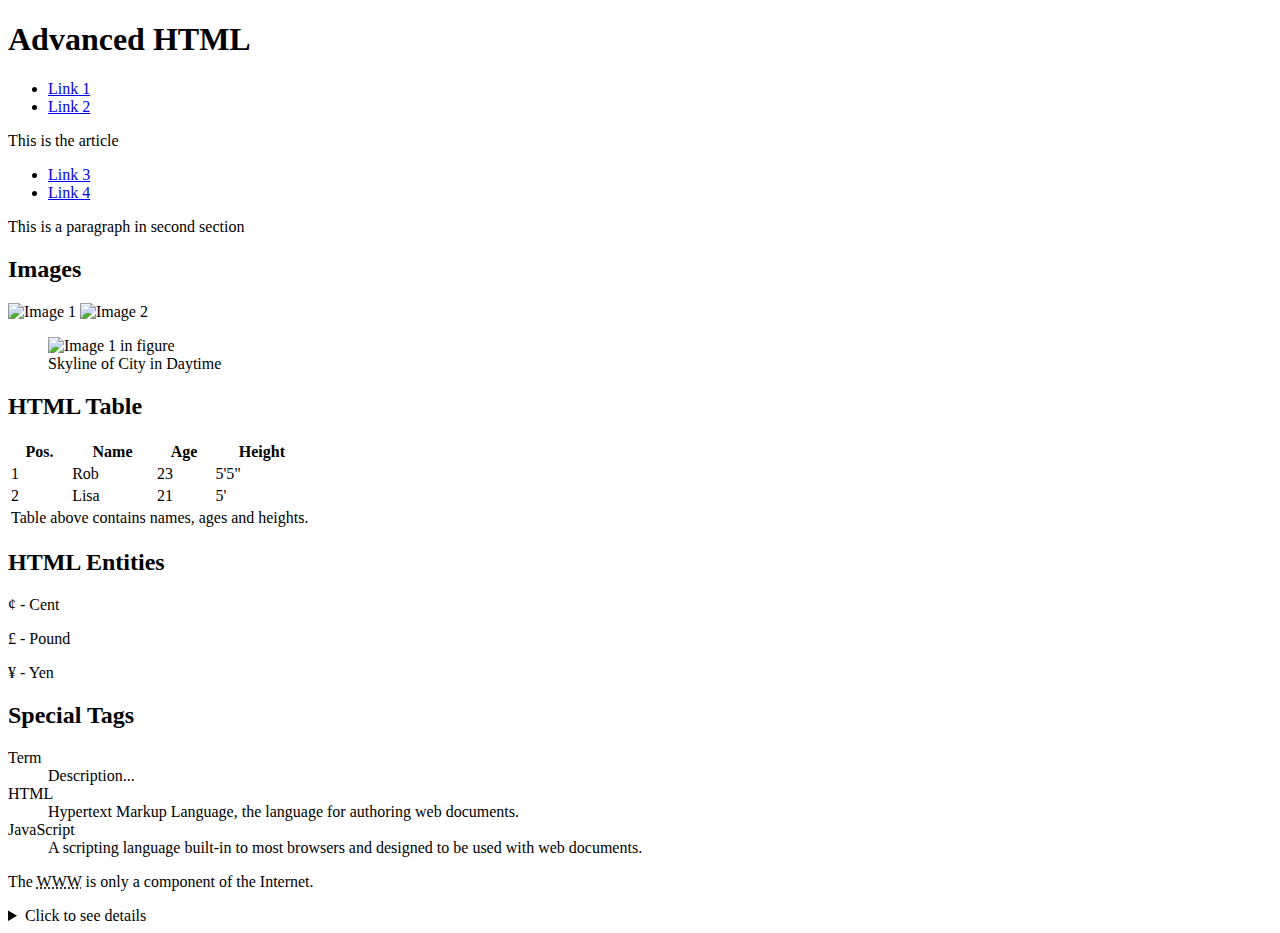
==== lib2024/qa/index.html @ 6d0e65f4 "Create index.html" ====
<!DOCTYPE html>
<html>
<head>
	<title>Advanced HTML</title>
	<!-- meta keywords is considered the most important tag for SEO  -->
	<meta name="keywords" content="HTML, HTML5, Advanced HTML, New Tags, Special Tags">
</head>
<body>
	<!-- id is an atrribute of an element for its unique identifcation -->
	<header id="header">
		<h1>Advanced HTML</h1>
		<!--  id="main-navigation" is used to identfity this nav element as main-navigation -->
		<nav id="main-navigation" class="navigation">
			<ul>
				<!-- class attribute is used to identify elements as a group -->
				<!-- Id can only exist for one element which means same id cannot be repeated on the same HTML page -->
				<!-- class can be attached to multiple elements and therefore can be used more than once on a HTML page -->
				<li id="main-li-1" class="main-li">
					<a href="https://google.com" title="google">Link 1</a>
				</li>
				<li id="main-li-2" class="main-li">
					<a href="https://lynda.com" title="lynda">Link 2</a>
				</li>
			</ul>
		</nav>
	</header>
	
	<main id="main">
		<section id="main-section-1" class="main-section">
			<article>
				<div>
					<p>This is the article</p>
				</div>
			</article>
			<aside>
				<!-- this is identified as secodnary navigation -->
				<nav id="sub-navigation" class="navigation">
					<ul>
						<li>
							<a href="https://google.com" title="google">Link 3</a>
						</li>
						<li>
							<a href="https://lynda.com" title="lynda">Link 4</a>
						</li>
					</ul>
				</nav>
			</aside>
		</section>
		<!-- ids and classes cannot have spaces i.e. 
			id="main section 2" is incorrect 
			therefore id must be connected by "-" main-section-1

			one element can only have one id
		 -->
		 <!-- one elment can have multiple classes -->
		 <!-- different classes are separated by a space 
			Example: class="main-section container section green-text"
		  -->
		<section id="main-section-2" class="main-section">
			<article>
				<p>This is a paragraph in second section</p>
			</article>
		</section>

		<section id="images" class="main-section">
			<h2>Images</h2>
			<article>
				<!--  img tag is used to create image on a document-->
				<!-- src is the attribute of img element that is used to specificy the location of the image that you want to render on the page -->
				<!-- "img" is a direct sibling folder of index.html   -->
				<!-- To access the content of "img" folder we use "/" -->
				<!-- to specify the image we use "image-1" (name of the image file) -->
				<!-- .jpg represents the extention or file type of that image -->
				<!-- width attribute is used to specify the width of your rendered image, 300 means 300 pixels of the screen -->
				<!-- height attribute is used to specifiy the height of youur rendered image. 200 menas 200 pixels of the screen -->
				<!-- img is an example of inline element -->
				<img src="img/image-1.jpg" alt="Image 1" width="300"  height="200">
				<!-- alt attribute is used to specify the alternative text for an image -->
				<!-- This is specifcially used for Screen Readers, SEO, and in case the image is broken -->
				<!-- Note: alt attribute is required for valid html -->
				<img src="img/image---2.jpg" alt="Image 2" width="600" height="400">

				<!-- figure is an semantic tag used to display images -->
				<!-- figure has figcaption child which is used to give proper captions to images -->
				<figure>
					<img src="img/image-1.jpg" alt="Image 1 in figure" width="400" height="350">
					<figcaption>Skyline of City in Daytime</figcaption>
				</figure>
			</article>
		</section>

		 <section id="table-section" class="main-section">
		 			<h2>HTML Table</h2>
                <!-- table tag is used to create tables on the pages. This tag is becoming un-popular due to the issues with responsive design-->
                <table>
                    <!-- thead tag defines the heading of the table -->
                    <thead>
                        <!-- tr is the table row tag. We add one tr for each row.-->
                        <tr>
                            <!-- th tag is used in used in thead tag to define heading of a column in a table -->
                            <th>Pos.</th>
                            <th>Name</th>
                            <th>Age</th>
                            <th>Height</th>
                        </tr>
                    </thead>
                    <!-- tbody tag is for defining the body of the table all the content rows are contained in tbody -->
                    <tbody>
                        <!-- Same as in thead a tr tag is used to define a table row-->
                        <tr>
                            <!-- td tags are used for adding content to the columns -->
                            <td>1</td>
                            <td>Rob</td>
                            <td>23</td>
                            <td>5'5"</td>
                        </tr>
                        <!-- We can have multiple rows of content in the body-->
                        <tr>
                            <!-- The number of td remains the same as number of columns -->
                            <td >2</td>
                            <td>Lisa</td>
                            <td>21</td>
                            <td>5'</td>
                        </tr>
                    </tbody>
                    <!-- tfoot is used to add extra information about the table and is of least importance -->
                    <tfoot>
                        <tr>
                            <!-- 
                            colspan is used to change the width of a column and making it expand multiple columns 
                            Example below will make the single column cell td to expand and take over 2 columns space
                            -->
                            <td colspan="4">
                                Table above contains names, ages and heights.
                            </td>
                        </tr>
                    </tfoot>
                </table>
            </section>

            <section>
            	<h2>HTML Entities</h2>
            	<article>
            		<p>&#162; -	Cent </p>
            		<p>&#163; - Pound</p>
            		<p>&yen; - Yen</p>
            	</article>
            </section>

            <section id="special-tags" class="main-section">
            	<h2>Special Tags</h2>
            	<article id="st-dl" class="special-tag">
            		<!-- <dl> tag is used to create description list -->
            		<dl> 
            			<!-- dt is for the Term  -->
            			<dt>Term</dt> 
            			<!-- dd is for the description -->
            			<dd>Description...</dd> 
    					<dt>HTML</dt> 
    					<dd>Hypertext Markup Language, the language for authoring web documents.</dd> 
    					<dt> JavaScript</dt> 
    					<dd>A scripting language built-in to most browsers and designed to be used with web documents.</dd> 
    				</dl>
            	</article>
            	<article id="st-abbr" class="special-tag">
            		<!--  <abbr > tag is used for indicating an ABBREVATION -->
            		<p>The <abbr  title="World Wide Web">WWW</abbr > is only a component of the Internet.</p>
            	</article>

            	<article class="special-tag" id="details">
            		<!-- The <details> tag contains additional details, that the user can open and view.  -->
            		<!-- The <details> tag comes in pairs, the content is written between the opening (<details>) and the closing (</details>) tags. -->
					<details> 
				       <summary>Click to see details</summary>
				       <p>Detailed information is here.</p>
					</details>
				</article>

            </section>
	</main>
	<footer id="footer">
		
	</footer>
</body>
</html>
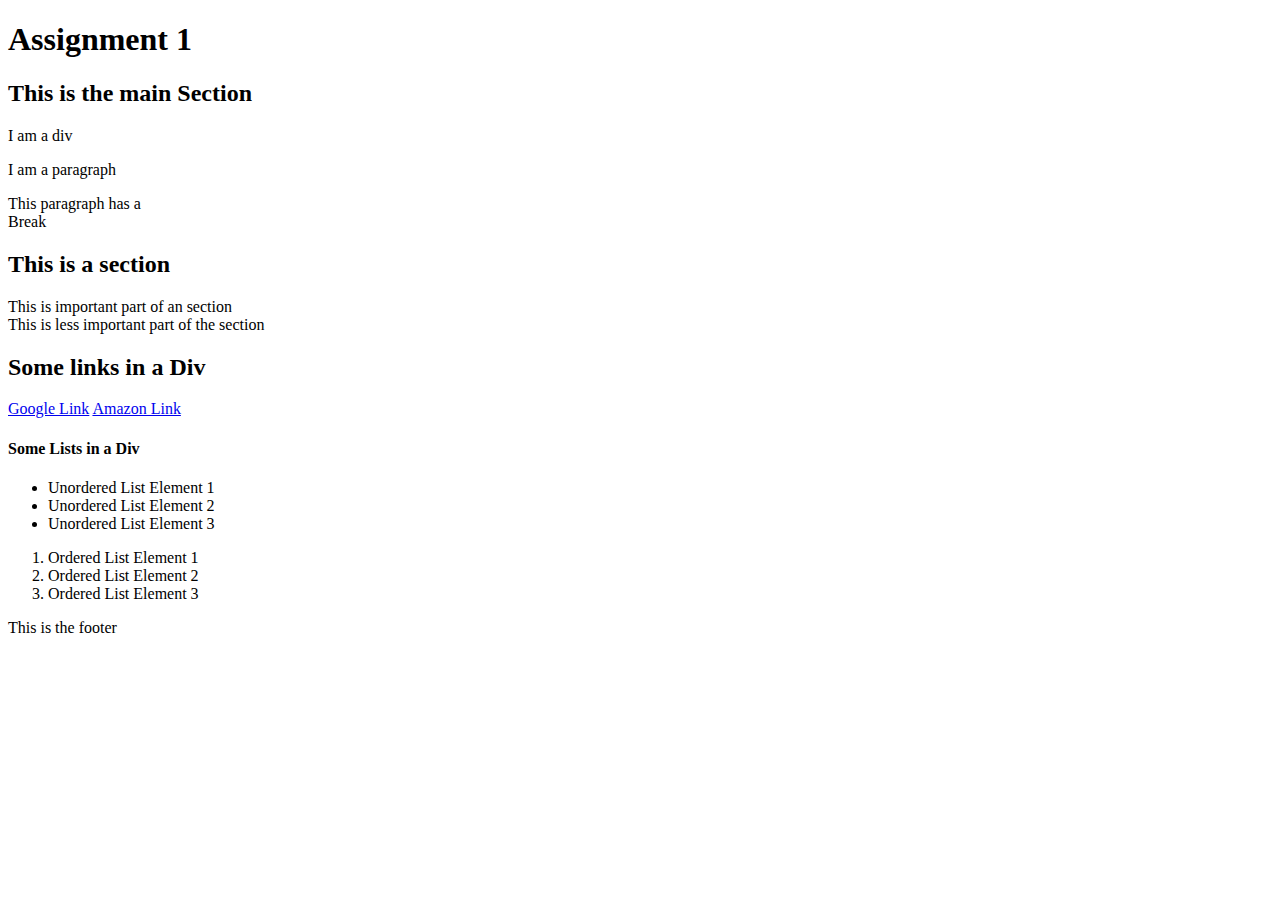
==== commit 50b32891: "Update index.html" ====
--- a/lib2024/qa/index.html
+++ b/lib2024/qa/index.html
@@ -1,185 +1,68 @@
 <!DOCTYPE html>
 <html>
 <head>
-	<title>Advanced HTML</title>
-	<!-- meta keywords is considered the most important tag for SEO  -->
-	<meta name="keywords" content="HTML, HTML5, Advanced HTML, New Tags, Special Tags">
+	<title>Assignment 1</title>
 </head>
 <body>
-	<!-- id is an atrribute of an element for its unique identifcation -->
 	<header id="header">
-		<h1>Advanced HTML</h1>
-		<!--  id="main-navigation" is used to identfity this nav element as main-navigation -->
+		<h1>Assignment 1</h1>
 		<nav id="main-navigation" class="navigation">
-			<ul>
-				<!-- class attribute is used to identify elements as a group -->
-				<!-- Id can only exist for one element which means same id cannot be repeated on the same HTML page -->
-				<!-- class can be attached to multiple elements and therefore can be used more than once on a HTML page -->
-				<li id="main-li-1" class="main-li">
-					<a href="https://google.com" title="google">Link 1</a>
-				</li>
-				<li id="main-li-2" class="main-li">
-					<a href="https://lynda.com" title="lynda">Link 2</a>
-				</li>
-			</ul>
-		</nav>
-	</header>
-	
 	<main id="main">
 		<section id="main-section-1" class="main-section">
+			<h2>This is the main Section</h2>
 			<article>
 				<div>
-					<p>This is the article</p>
+					<p>I am a div</p>
 				</div>
+			<article>
+				<p>I am a paragraph</p>
 			</article>
-			<aside>
-				<!-- this is identified as secodnary navigation -->
-				<nav id="sub-navigation" class="navigation">
-					<ul>
-						<li>
-							<a href="https://google.com" title="google">Link 3</a>
-						</li>
-						<li>
-							<a href="https://lynda.com" title="lynda">Link 4</a>
-						</li>
-					</ul>
-				</nav>
-			</aside>
+			<article>
+				<p>This paragraph has a
+				<br>Break
+				</p>
+			</article>
 		</section>
-		<!-- ids and classes cannot have spaces i.e. 
-			id="main section 2" is incorrect 
-			therefore id must be connected by "-" main-section-1
-
-			one element can only have one id
-		 -->
-		 <!-- one elment can have multiple classes -->
-		 <!-- different classes are separated by a space 
-			Example: class="main-section container section green-text"
-		  -->
-		<section id="main-section-2" class="main-section">
+		
+		 <section id="main-section-2" class="main-section">
 			<article>
-				<p>This is a paragraph in second section</p>
+				<h2>This is a section</h2>
+				<article>
+					<p>This is important part of an section
+					<br>This is less important part of the section
+				</p>
 			</article>
 		</section>
 
-		<section id="images" class="main-section">
-			<h2>Images</h2>
-			<article>
-				<!--  img tag is used to create image on a document-->
-				<!-- src is the attribute of img element that is used to specificy the location of the image that you want to render on the page -->
-				<!-- "img" is a direct sibling folder of index.html   -->
-				<!-- To access the content of "img" folder we use "/" -->
-				<!-- to specify the image we use "image-1" (name of the image file) -->
-				<!-- .jpg represents the extention or file type of that image -->
-				<!-- width attribute is used to specify the width of your rendered image, 300 means 300 pixels of the screen -->
-				<!-- height attribute is used to specifiy the height of youur rendered image. 200 menas 200 pixels of the screen -->
-				<!-- img is an example of inline element -->
-				<img src="img/image-1.jpg" alt="Image 1" width="300"  height="200">
-				<!-- alt attribute is used to specify the alternative text for an image -->
-				<!-- This is specifcially used for Screen Readers, SEO, and in case the image is broken -->
-				<!-- Note: alt attribute is required for valid html -->
-				<img src="img/image---2.jpg" alt="Image 2" width="600" height="400">
-
-				<!-- figure is an semantic tag used to display images -->
-				<!-- figure has figcaption child which is used to give proper captions to images -->
-				<figure>
-					<img src="img/image-1.jpg" alt="Image 1 in figure" width="400" height="350">
-					<figcaption>Skyline of City in Daytime</figcaption>
-				</figure>
-			</article>
-		</section>
-
-		 <section id="table-section" class="main-section">
-		 			<h2>HTML Table</h2>
-                <!-- table tag is used to create tables on the pages. This tag is becoming un-popular due to the issues with responsive design-->
-                <table>
-                    <!-- thead tag defines the heading of the table -->
-                    <thead>
-                        <!-- tr is the table row tag. We add one tr for each row.-->
-                        <tr>
-                            <!-- th tag is used in used in thead tag to define heading of a column in a table -->
-                            <th>Pos.</th>
-                            <th>Name</th>
-                            <th>Age</th>
-                            <th>Height</th>
-                        </tr>
-                    </thead>
-                    <!-- tbody tag is for defining the body of the table all the content rows are contained in tbody -->
-                    <tbody>
-                        <!-- Same as in thead a tr tag is used to define a table row-->
-                        <tr>
-                            <!-- td tags are used for adding content to the columns -->
-                            <td>1</td>
-                            <td>Rob</td>
-                            <td>23</td>
-                            <td>5'5"</td>
-                        </tr>
-                        <!-- We can have multiple rows of content in the body-->
-                        <tr>
-                            <!-- The number of td remains the same as number of columns -->
-                            <td >2</td>
-                            <td>Lisa</td>
-                            <td>21</td>
-                            <td>5'</td>
-                        </tr>
-                    </tbody>
-                    <!-- tfoot is used to add extra information about the table and is of least importance -->
-                    <tfoot>
-                        <tr>
-                            <!-- 
-                            colspan is used to change the width of a column and making it expand multiple columns 
-                            Example below will make the single column cell td to expand and take over 2 columns space
-                            -->
-                            <td colspan="4">
-                                Table above contains names, ages and heights.
-                            </td>
-                        </tr>
-                    </tfoot>
-                </table>
-            </section>
-
-            <section>
-            	<h2>HTML Entities</h2>
+            <section id="links" class="main-section">
+            	<h2>Some links in a Div</h2>
             	<article>
-            		<p>&#162; -	Cent </p>
-            		<p>&#163; - Pound</p>
-            		<p>&yen; - Yen</p>
+            		<div> 
+            			<a href="https://www.google.com/">Google Link</a>
+            			<a href="https://www.amazon.ca/">Amazon Link</a>
             	</article>
             </section>
 
-            <section id="special-tags" class="main-section">
-            	<h2>Special Tags</h2>
-            	<article id="st-dl" class="special-tag">
-            		<!-- <dl> tag is used to create description list -->
-            		<dl> 
-            			<!-- dt is for the Term  -->
-            			<dt>Term</dt> 
-            			<!-- dd is for the description -->
-            			<dd>Description...</dd> 
-    					<dt>HTML</dt> 
-    					<dd>Hypertext Markup Language, the language for authoring web documents.</dd> 
-    					<dt> JavaScript</dt> 
-    					<dd>A scripting language built-in to most browsers and designed to be used with web documents.</dd> 
-    				</dl>
+            <section id="lists" class="main-section">
+            	<h4>Some Lists in a Div</h4>
+            	<article>
+            		<div>
+            			<ul>
+            				<li>Unordered List Element 1</li>
+            				<li>Unordered List Element 2</li>
+            				<li>Unordered List Element 3</li>
+            			</ul>
+            			<ol>
+            				<li>Ordered List Element 1</li>
+            				<li>Ordered List Element 2</li>
+            				<li>Ordered List Element 3</li>
+            			</ol>
             	</article>
-            	<article id="st-abbr" class="special-tag">
-            		<!--  <abbr > tag is used for indicating an ABBREVATION -->
-            		<p>The <abbr  title="World Wide Web">WWW</abbr > is only a component of the Internet.</p>
-            	</article>
-
-            	<article class="special-tag" id="details">
-            		<!-- The <details> tag contains additional details, that the user can open and view.  -->
-            		<!-- The <details> tag comes in pairs, the content is written between the opening (<details>) and the closing (</details>) tags. -->
-					<details> 
-				       <summary>Click to see details</summary>
-				       <p>Detailed information is here.</p>
-					</details>
-				</article>
 
             </section>
 	</main>
 	<footer id="footer">
-		
+		<p>This is the footer</p>
 	</footer>
 </body>
 </html>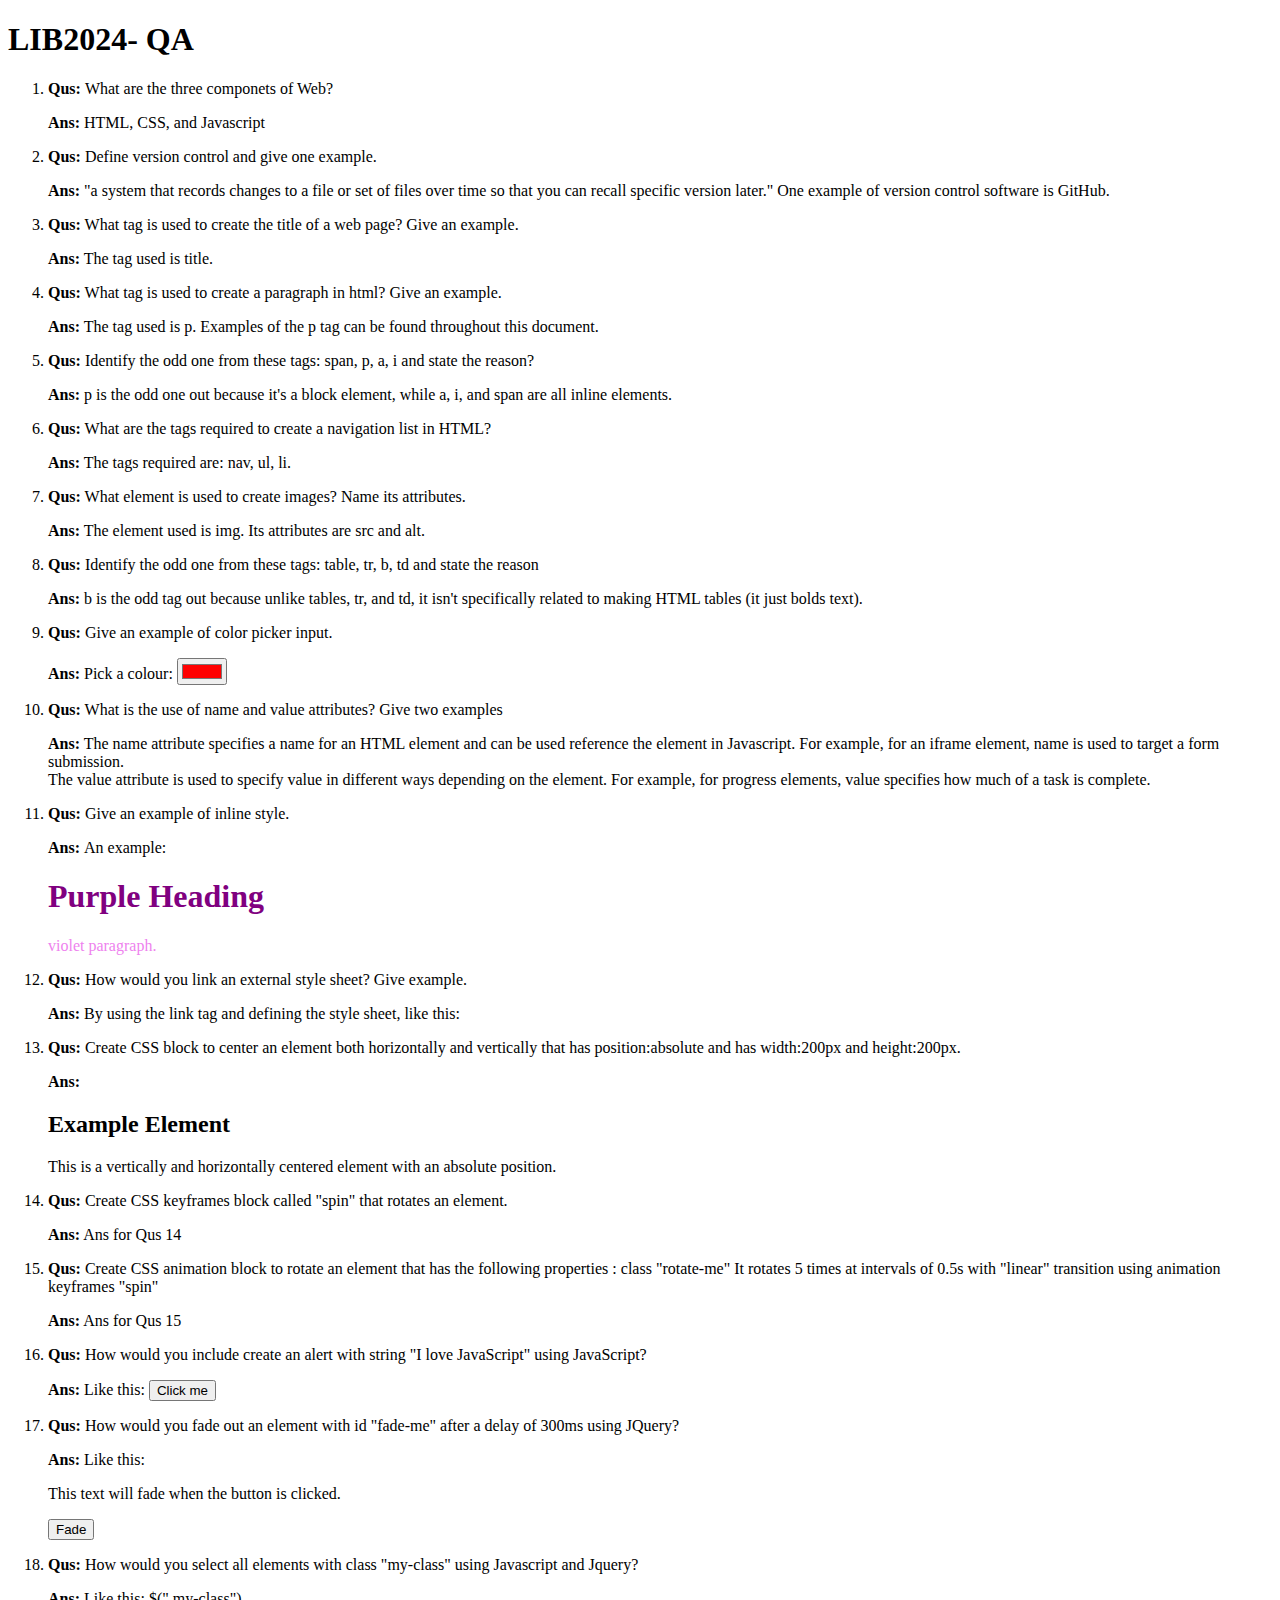
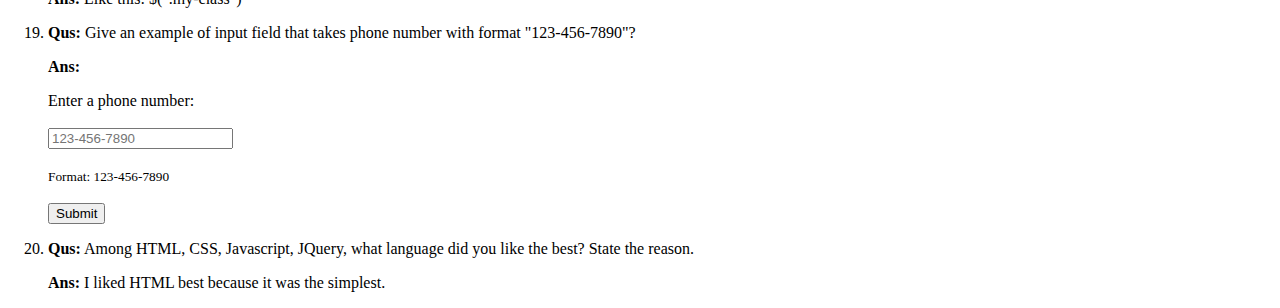
==== commit c5b9821c: "Create index.html" ====
--- a/lib2024/qa/index.html
+++ b/lib2024/qa/index.html
@@ -1,68 +1,271 @@
 <!DOCTYPE html>
-<html>
+<html >
 <head>
-	<title>Assignment 1</title>
+	<meta charset="utf-8">
+	<title>LIB2024 - QA</title>
 </head>
 <body>
-	<header id="header">
-		<h1>Assignment 1</h1>
-		<nav id="main-navigation" class="navigation">
-	<main id="main">
-		<section id="main-section-1" class="main-section">
-			<h2>This is the main Section</h2>
-			<article>
-				<div>
-					<p>I am a div</p>
-				</div>
-			<article>
-				<p>I am a paragraph</p>
-			</article>
-			<article>
-				<p>This paragraph has a
-				<br>Break
-				</p>
-			</article>
-		</section>
-		
-		 <section id="main-section-2" class="main-section">
-			<article>
-				<h2>This is a section</h2>
-				<article>
-					<p>This is important part of an section
-					<br>This is less important part of the section
-				</p>
-			</article>
-		</section>
-
-            <section id="links" class="main-section">
-            	<h2>Some links in a Div</h2>
-            	<article>
-            		<div> 
-            			<a href="https://www.google.com/">Google Link</a>
-            			<a href="https://www.amazon.ca/">Amazon Link</a>
-            	</article>
-            </section>
-
-            <section id="lists" class="main-section">
-            	<h4>Some Lists in a Div</h4>
-            	<article>
-            		<div>
-            			<ul>
-            				<li>Unordered List Element 1</li>
-            				<li>Unordered List Element 2</li>
-            				<li>Unordered List Element 3</li>
-            			</ul>
-            			<ol>
-            				<li>Ordered List Element 1</li>
-            				<li>Ordered List Element 2</li>
-            				<li>Ordered List Element 3</li>
-            			</ol>
-            	</article>
-
-            </section>
-	</main>
-	<footer id="footer">
-		<p>This is the footer</p>
-	</footer>
-</body>
-</html>+	<h1>LIB2024- QA</h1>
+	<!-- Qus/Ans list begins -->
+	<ol>
+		<!-- Qus 1 -->
+		<li>
+			<p>
+				<strong>Qus: </strong>
+				What are the three componets of Web?
+			</p>
+			<p>
+				<strong>Ans: </strong>
+				HTML, CSS, and Javascript
+		</p></li>
+		<!-- Qus 2 -->
+		<li>
+			<p>
+				<strong>Qus:</strong>
+				Define version control and give one example.
+			</p>
+			<p>
+				<strong>Ans:</strong>
+				"a system that records changes to a file or set of files over time so that you can recall specific version later." One example of version control software is GitHub.
+			</p>
+		</li>
+		<!-- Qus 3 -->
+		<li>
+			<p>
+				<strong>Qus:</strong>
+				What tag is used to create the title of a web page? Give an example.
+			</p>
+			<p>
+				<strong>Ans:</strong>
+				The tag used is title.
+			</p>
+		</li>
+		<!-- Qus 4 -->
+		<li>
+			<p>
+				<strong>Qus:</strong>
+				What tag is used to create a paragraph in html? Give an example.
+			</p>
+			<p>
+				<strong>Ans:</strong>
+				The tag used is p. Examples of the p tag can be found throughout this document. 
+			</p>
+		</li>
+		<!-- Qus 5 -->
+		<li>
+			<p>
+				<strong>Qus:</strong>
+				Identify the odd one from these tags: span, p, a, i  and state the reason?
+			</p>
+			<p>
+				<strong>Ans:</strong>
+				p is the odd one out because it's a block element, while a, i, and span are all inline elements. 
+			</p>
+		</li>
+		<!-- Qus 6 -->
+		<li>
+			<p>
+				<strong>Qus:</strong>
+				What are the tags required to create a navigation list in HTML?
+			</p>
+			<p>
+				<strong>Ans:</strong>
+				The tags required are: nav, ul, li.
+			</p>
+		</li>
+		<!-- Qus 7 -->
+		<li>
+			<p>
+				<strong>Qus:</strong>
+				What element is used to create images? Name its attributes.
+			</p>
+			<p>
+				<strong>Ans:</strong>
+				The element used is img. Its attributes are src and alt.
+			</p>
+		</li>
+		<!-- Qus 8 -->
+		<li>
+			<p>
+				<strong>Qus:</strong>
+				Identify the odd one from these tags: table, tr, b, td  and state the reason
+			</p>
+			<p>
+				<strong>Ans:</strong>
+				b is the odd tag out because unlike tables, tr, and td, it isn't specifically related to making HTML tables (it just bolds text).
+			</p>
+		</li>
+		<!-- Qus 9 -->
+		<li>
+			<p>
+				<strong>Qus:</strong>
+				Give an example of color picker input.
+			</p>
+			<p>
+				<strong>Ans:</strong>
+				 <label for="favecolour">Pick a colour:</label>
+				 <input type="color" id="favecolour" name="favecolour" value="#ff0000"> 
+			</p>
+		</li>
+		<!-- Qus 10 -->
+		<li>
+			<p>
+				<strong>Qus:</strong>
+				What is the use of name and value attributes? Give two examples
+			</p>
+			<p>
+				<strong>Ans:</strong>
+				The name attribute specifies a name for an HTML element and can be used reference the element in Javascript. For example, for an iframe element, name is used to target a form submission.<br>The value attribute is used to specify value in different ways depending on the element. For example, for progress elements, value specifies how much of a task is complete.    
+			</p>
+		</li>
+		<!-- Qus 11 -->
+		<li>
+			<p>
+				<strong>Qus: </strong>
+				Give an example of inline style.
+			</p>
+			<p>
+				<strong>Ans: </strong>
+				An example:  <h1 style="color:purple;">Purple Heading</h1>
+				<p style="color:violet;">violet paragraph.</p> 
+		</p></li>
+		<!-- Qus 12 -->
+		<li>
+			<p>
+				<strong>Qus:</strong>
+				How would you link an external style sheet? Give example.
+			</p>
+			<p>
+				<strong>Ans:</strong>
+				By using the link tag and defining the style sheet, like this:   
+				<head>
+					<link rel="stylesheet" href="styles.css">
+				</head>
+			</p>
+		</li>
+		<!-- Qus 13 -->
+		<li>
+			<p>
+				<strong>Qus:</strong>
+				Create CSS block to center an element both horizontally and vertically that has position:absolute and has width:200px and height:200px.
+			</p>
+			<p>
+				<strong>Ans:</strong>
+				<style>
+.center {
+  position: absolute;
+  height: 200px;
+  width: 200px;
+}
+</style>
+</head>
+<body>
+<h2>Example Element</h2>
+<div class="right">
+  <p>This is a vertically and horizontally centered element with an absolute position.</p>
+</div>
+</body>
+			</p>
+		</li>
+		<!-- Qus 14 -->
+		<li>
+			<p>
+				<strong>Qus:</strong>
+				Create CSS keyframes block called "spin" that rotates an element.
+			</p>
+			<p>
+				<strong>Ans:</strong>
+				Ans for Qus 14
+			</p>
+		</li>
+		<!-- Qus 15 -->
+		<li>
+			<p>
+				<strong>Qus:</strong>
+				Create CSS animation block to rotate an element that has the following properties : class "rotate-me" It rotates 5 times at intervals of 0.5s with "linear" transition using animation keyframes "spin"
+			</p>
+			<p>
+				<strong>Ans:</strong>
+				Ans for Qus 15
+			</p>
+		</li>
+		<!-- Qus 16 -->
+		<li>
+			<p>
+				<strong>Qus:</strong>
+				How would you include create an alert with string "I love JavaScript" using JavaScript?
+			</p>
+			<p>
+				<strong>Ans:</strong>
+				Like this: 
+				<body>
+<button onclick="myFunction()">Click me</button>
+<script>
+function myFunction() {
+  alert("I love JavaScript");
+}
+</script>
+</body>
+			</p>
+		</li>
+		<!-- Qus 17 -->
+		<li>
+			<p>
+				<strong>Qus:</strong>
+				How would you fade out an element with id "fade-me" after a delay of 300ms using JQuery?
+			</p>
+			<p>
+				<strong>Ans:</strong>
+				Like this: 
+				<script>
+  $("fade-me").click(function(){
+    $("p").delay(300).fadeOut();
+  });
+</script>
+<body>
+<p>This text will fade when the button is clicked.</p>
+<button>Fade</button>
+</body>
+			</p>
+		</li>
+		<!-- Qus 18 -->
+		<li>
+			<p>
+				<strong>Qus:</strong>
+				How would you select all elements with class "my-class" using Javascript and Jquery?
+			</p>
+			<p>
+				<strong>Ans:</strong>
+				Like this: $(".my-class")
+			</p>
+		</li>
+		<!-- Qus 19 -->
+		<li>
+			<p>
+				<strong>Qus:</strong>
+				Give an example of input field that takes phone number with format "123-456-7890"?
+			</p>
+			<p>
+				<strong>Ans:</strong>
+				<form action="/action_page.php">
+  <label for="phone">Enter a phone number:</label><br><br>
+  <input type="tel" id="phone" name="phone" placeholder="123-456-7890" pattern="[0-9]{3}-[0-9]{3}-[0-9]{4}" required><br><br>
+  <small>Format: 123-456-7890</small><br><br>
+  <input type="submit">
+</form>
+			</p>
+		</li>
+		<!-- Qus 20 -->
+		<li>
+			<p>
+				<strong>Qus:</strong>
+				Among HTML, CSS, Javascript, JQuery, what language did you like the best? State the reason. 
+			</p>
+			<p>
+				<strong>Ans:</strong>
+				I liked HTML best because it was the simplest. 
+			</p>
+		</li>
+  </ol>
+</body>
+</html>
